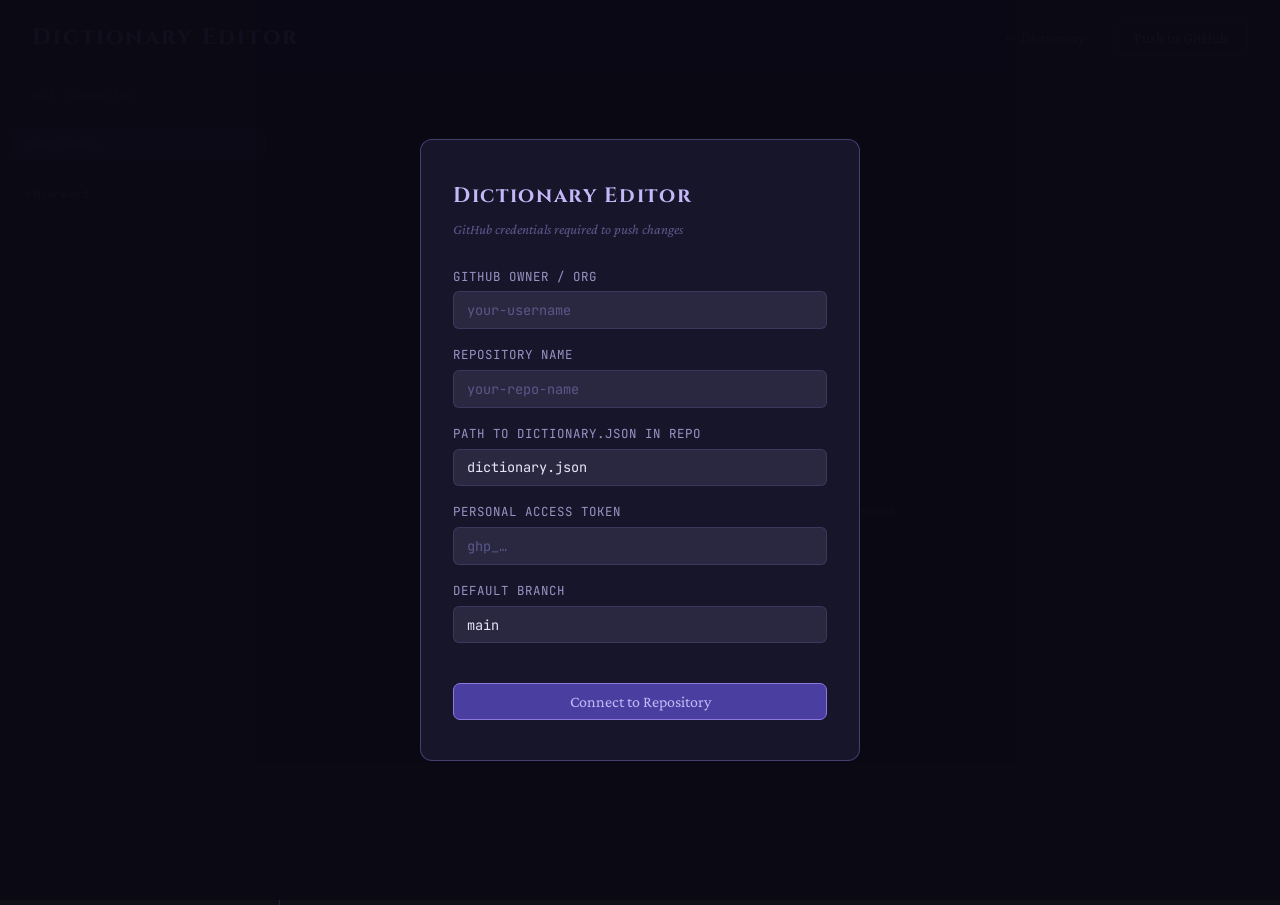
==== dictionary-editor.html @ f4f8bb79 "added dictionary files for initialization" ====
<!DOCTYPE html>
<html lang="en">
<head>
<meta charset="UTF-8">
<meta name="viewport" content="width=device-width, initial-scale=1.0">
<title>Dictionary Editor</title>
<link rel="preconnect" href="https://fonts.googleapis.com">
<link href="https://fonts.googleapis.com/css2?family=Cinzel:wght@400;600&family=Crimson+Pro:ital,wght@0,300;0,400;1,300;1,400&family=JetBrains+Mono:wght@400&display=swap" rel="stylesheet">
<link href="./dictionary-editor.css" rel="stylesheet">
</head>
<body>

<!-- AUTH OVERLAY -->
<div id="auth-overlay">
  <div class="auth-box">
    <h2>Dictionary Editor</h2>
    <p>GitHub credentials required to push changes</p>
    <div class="field-group">
      <label>GitHub Owner / Org</label>
      <input type="text" id="gh-owner" placeholder="your-username" autocomplete="off">
    </div>
    <div class="field-group">
      <label>Repository Name</label>
      <input type="text" id="gh-repo" placeholder="your-repo-name" autocomplete="off">
    </div>
    <div class="field-group">
      <label>Path to dictionary.json in repo</label>
      <input type="text" id="gh-path" placeholder="dictionary.json" value="dictionary.json" autocomplete="off">
    </div>
    <div class="field-group">
      <label>Personal Access Token</label>
      <input type="password" id="gh-pat" placeholder="ghp_…" autocomplete="off">
    </div>
    <div class="field-group">
      <label>Default Branch</label>
      <input type="text" id="gh-branch" placeholder="main" value="main" autocomplete="off">
    </div>
    <div class="auth-error" id="auth-error"></div>
    <button class="btn btn-primary" onclick="authenticate()">Connect to Repository</button>
  </div>
</div>

<!-- PUSH MODAL -->
<div id="push-modal">
  <div class="modal-box">
    <h3>Push Changes</h3>
    <div class="branch-preview" id="branch-name-display"></div>
    <div class="changes-summary" id="changes-summary"></div>
    <div class="field-group">
      <label>Commit message</label>
      <input type="text" id="commit-message" placeholder="Dictionary edits via browser editor">
    </div>
    <div class="auth-error" id="push-error"></div>
    <div class="modal-actions" style="margin-top:1rem;">
      <button class="btn" onclick="closePushModal()">Cancel</button>
      <button class="btn btn-success" onclick="confirmPush()">Push Branch</button>
    </div>
  </div>
</div>

<!-- TOAST -->
<div id="toast"></div>

<!-- MAIN UI -->
<header>
  <div>
    <h1>Dictionary Editor</h1>
    <div class="meta" id="repo-meta"></div>
  </div>
  <div class="header-actions">
    <span class="modified-count" id="modified-count" style="display:none"></span>
    <button class="btn" onclick="window.open('dictionary.html','_blank')">← Dictionary</button>
    <button class="btn btn-success" onclick="openPushModal()">Push to GitHub</button>
  </div>
</header>

<div id="status-bar"><span class="status-info">Not connected</span></div>

<div class="editor-layout">
  <div id="sidebar">
    <div class="sidebar-search">
      <input type="text" id="sidebar-search" placeholder="Filter words…" oninput="filterWordList(this.value)">
    </div>
    <div class="sidebar-actions">
      <button class="btn btn-sm" onclick="openNewWordEditor()">+ New word</button>
    </div>
    <div id="word-list"></div>
  </div>
  <div id="editor-panel">
    <div class="editor-empty">Select a word to edit, or add a new one</div>
  </div>
</div>

<script type="text/javascript" src="./dictionary-editor.js"></script>
</body>
</html>
---- dictionary-editor.css ----
:root {
    --bg: #0f0e17;
    --bg-card: #16152a;
    --bg-card-hover: #1c1b35;
    --border: rgba(139, 120, 220, 0.18);
    --border-hover: rgba(139, 120, 220, 0.4);
    --purple-light: #c4b8f8;
    --purple-mid: #8b78dc;
    --purple-dim: #4a3fa0;
    --blue-light: #a8c8f8;
    --blue-mid: #4a90d9;
    --text-primary: #e8e4f8;
    --text-secondary: #9993c4;
    --text-dim: #5c578a;
    --charcoal: #2a2840;
    --charcoal-light: #3d3a60;
    --green: #9adba8;
    --green-dim: rgba(154,219,168,0.15);
    --red: #f5a07a;
    --red-dim: rgba(245,160,122,0.15);
    --yellow: #f5c07a;
    --yellow-dim: rgba(245,192,122,0.12);
    --accent-verb: #b48ef0;
    --accent-noun: #7ab8f5;
    --accent-adj: #9adba8;
    --accent-adv: #f5c07a;
    --accent-other: #f5a07a;
}

* { box-sizing: border-box; margin: 0; padding: 0; }

body {
    background: var(--bg);
    color: var(--text-primary);
    font-family: 'Crimson Pro', Georgia, serif;
    font-size: 16px;
    line-height: 1.6;
    min-height: 100vh;
}

/* ── AUTH OVERLAY ── */
#auth-overlay {
    position: fixed;
    inset: 0;
    background: rgba(10,9,20,0.96);
    display: flex;
    align-items: center;
    justify-content: center;
    z-index: 100;
}

.auth-box {
    background: var(--bg-card);
    border: 1px solid var(--border-hover);
    border-radius: 12px;
    padding: 2.5rem 2rem;
    width: 100%;
    max-width: 440px;
}

.auth-box h2 {
    font-family: 'Cinzel', serif;
    font-size: 1.3rem;
    color: var(--purple-light);
    margin-bottom: 0.3rem;
    letter-spacing: 0.08em;
}

.auth-box p {
    color: var(--text-dim);
    font-size: 0.88rem;
    margin-bottom: 1.6rem;
    font-style: italic;
}

.field-group {
    margin-bottom: 1rem;
}

.field-group label {
    display: block;
    font-size: 0.78rem;
    letter-spacing: 0.08em;
    color: var(--text-secondary);
    text-transform: uppercase;
    font-family: 'JetBrains Mono', monospace;
    margin-bottom: 5px;
}

.field-group input, .field-group select, .field-group textarea {
    width: 100%;
    background: var(--charcoal);
    border: 1px solid var(--border);
    border-radius: 6px;
    color: var(--text-primary);
    font-family: 'JetBrains Mono', monospace;
    font-size: 0.85rem;
    padding: 0.55rem 0.8rem;
    outline: none;
    transition: border-color 0.2s;
}

.field-group input:focus, .field-group select:focus, .field-group textarea:focus {
    border-color: var(--purple-mid);
}

.field-group input::placeholder { color: var(--text-dim); }

.btn {
    display: inline-flex;
    align-items: center;
    gap: 6px;
    padding: 0.55rem 1.2rem;
    border-radius: 7px;
    font-family: 'Crimson Pro', serif;
    font-size: 0.95rem;
    cursor: pointer;
    transition: all 0.18s;
    border: 1px solid var(--border);
    background: none;
    color: var(--text-secondary);
}

.btn:hover { border-color: var(--purple-mid); color: var(--purple-light); }

.btn-primary {
    background: var(--purple-dim);
    border-color: var(--purple-mid);
    color: var(--purple-light);
    width: 100%;
    justify-content: center;
    margin-top: 0.5rem;
    font-size: 1rem;
}

.btn-primary:hover { background: #5a4fc0; }

.btn-danger { border-color: rgba(245,160,122,0.4); color: var(--red); }
.btn-danger:hover { background: var(--red-dim); }

.btn-success { border-color: rgba(154,219,168,0.4); color: var(--green); }
.btn-success:hover { background: var(--green-dim); }

.btn-sm { padding: 3px 10px; font-size: 0.82rem; }

.auth-error {
    color: var(--red);
    font-size: 0.82rem;
    margin-top: 0.7rem;
    font-style: italic;
    min-height: 1.2em;
}

/* ── HEADER ── */
header {
    display: flex;
    align-items: center;
    justify-content: space-between;
    padding: 1.2rem 2rem;
    border-bottom: 1px solid var(--border);
    background: rgba(83,74,183,0.07);
    flex-wrap: wrap;
    gap: 1rem;
}

header h1 {
    font-family: 'Cinzel', serif;
    font-size: 1.4rem;
    color: var(--purple-light);
    letter-spacing: 0.1em;
}

header .meta {
    font-size: 0.8rem;
    color: var(--text-dim);
    font-style: italic;
}

.header-actions { display: flex; gap: 8px; align-items: center; flex-wrap: wrap; }

/* ── STATUS BAR ── */
#status-bar {
    padding: 0.5rem 2rem;
    font-size: 0.82rem;
    font-family: 'JetBrains Mono', monospace;
    min-height: 2rem;
    display: flex;
    align-items: center;
    gap: 1rem;
    border-bottom: 1px solid var(--border);
    flex-wrap: wrap;
}

.status-ok   { color: var(--green); }
.status-warn { color: var(--yellow); }
.status-err  { color: var(--red); }
.status-info { color: var(--text-dim); }

/* ── LAYOUT ── */
.editor-layout {
    display: grid;
    grid-template-columns: 280px 1fr;
    height: calc(100vh - 110px);
}

/* ── SIDEBAR ── */
#sidebar {
    border-right: 1px solid var(--border);
    display: flex;
    flex-direction: column;
    overflow: hidden;
}

.sidebar-search {
    padding: 0.8rem;
    border-bottom: 1px solid var(--border);
    position: relative;
}

.sidebar-search input {
    width: 100%;
    background: var(--charcoal);
    border: 1px solid var(--border);
    border-radius: 6px;
    color: var(--text-primary);
    font-family: 'Crimson Pro', serif;
    font-size: 0.9rem;
    padding: 0.4rem 0.7rem;
    outline: none;
}

.sidebar-search input:focus { border-color: var(--purple-mid); }

.sidebar-actions {
    padding: 0.6rem 0.8rem;
    border-bottom: 1px solid var(--border);
    display: flex;
    gap: 6px;
}

#word-list {
    flex: 1;
    overflow-y: auto;
    scrollbar-width: thin;
    scrollbar-color: var(--charcoal-light) transparent;
}

.word-item {
    padding: 0.45rem 1rem;
    cursor: pointer;
    display: flex;
    align-items: center;
    justify-content: space-between;
    border-bottom: 1px solid rgba(139,120,220,0.06);
    transition: background 0.15s;
    gap: 6px;
}

.word-item:hover { background: var(--bg-card-hover); }
.word-item.active { background: var(--charcoal); border-left: 2px solid var(--purple-mid); }

.word-item-text {
    font-family: 'Cinzel', serif;
    font-size: 0.85rem;
    color: var(--purple-light);
    flex: 1;
    min-width: 0;
    overflow: hidden;
    text-overflow: ellipsis;
    white-space: nowrap;
}

.word-item-pos {
    font-family: 'JetBrains Mono', monospace;
    font-size: 0.65rem;
    color: var(--text-dim);
    flex-shrink: 0;
}

.word-item.modified .word-item-text::after {
    content: ' ●';
    color: var(--yellow);
    font-size: 0.6rem;
}

.word-item.new-word .word-item-text::after {
    content: ' ✦';
    color: var(--green);
    font-size: 0.6rem;
}

/* ── EDITOR PANEL ── */
#editor-panel {
    overflow-y: auto;
    padding: 1.5rem 2rem;
    scrollbar-width: thin;
    scrollbar-color: var(--charcoal-light) transparent;
}

.editor-empty {
    display: flex;
    align-items: center;
    justify-content: center;
    height: 100%;
    color: var(--text-dim);
    font-style: italic;
    font-size: 1rem;
}

.editor-word-title {
    font-family: 'Cinzel', serif;
    font-size: 1.6rem;
    color: var(--purple-light);
    margin-bottom: 1.2rem;
    letter-spacing: 0.06em;
    display: flex;
    align-items: center;
    gap: 1rem;
}

.editor-grid {
    display: grid;
    grid-template-columns: 1fr 1fr;
    gap: 1rem;
    margin-bottom: 1.2rem;
}

.editor-grid.full { grid-template-columns: 1fr; }

.field-group textarea {
    resize: vertical;
    min-height: 70px;
    font-family: 'Crimson Pro', serif;
    font-size: 0.95rem;
    line-height: 1.5;
}

.field-group select {
    appearance: none;
    -webkit-appearance: none;
    background-image: url("data:image/svg+xml,%3Csvg xmlns='http://www.w3.org/2000/svg' width='12' height='8' viewBox='0 0 12 8'%3E%3Cpath d='M1 1l5 5 5-5' stroke='%239993c4' stroke-width='1.5' fill='none' stroke-linecap='round'/%3E%3C/svg%3E");
    background-repeat: no-repeat;
    background-position: right 10px center;
    cursor: pointer;
}

/* array fields */
.array-field { display: flex; flex-direction: column; gap: 5px; }

.array-row {
    display: flex;
    gap: 6px;
    align-items: center;
}

.array-row input {
    flex: 1;
    background: var(--charcoal);
    border: 1px solid var(--border);
    border-radius: 6px;
    color: var(--text-primary);
    font-family: 'JetBrains Mono', monospace;
    font-size: 0.82rem;
    padding: 0.35rem 0.7rem;
    outline: none;
    transition: border-color 0.2s;
}

.array-row input:focus { border-color: var(--purple-mid); }

.array-remove {
    background: none;
    border: none;
    color: var(--text-dim);
    cursor: pointer;
    font-size: 0.9rem;
    padding: 2px 5px;
    border-radius: 4px;
    transition: color 0.15s;
    flex-shrink: 0;
}

.array-remove:hover { color: var(--red); }

.array-add {
    background: none;
    border: 1px dashed var(--border);
    border-radius: 6px;
    color: var(--text-dim);
    font-family: 'JetBrains Mono', monospace;
    font-size: 0.78rem;
    padding: 4px 10px;
    cursor: pointer;
    width: 100%;
    text-align: left;
    transition: all 0.18s;
    margin-top: 2px;
}

.array-add:hover { border-color: var(--purple-mid); color: var(--purple-light); }

/* root pills as autocomplete inputs */
.root-tag {
    display: inline-flex;
    align-items: center;
    gap: 5px;
    background: rgba(122,184,245,0.1);
    border: 1px solid rgba(122,184,245,0.3);
    border-radius: 20px;
    padding: 2px 10px;
    font-family: 'JetBrains Mono', monospace;
    font-size: 0.78rem;
    color: var(--blue-light);
    cursor: default;
}

.root-tag button {
    background: none;
    border: none;
    color: var(--text-dim);
    cursor: pointer;
    font-size: 0.7rem;
    padding: 0;
    line-height: 1;
}

.root-tag button:hover { color: var(--red); }

.roots-input-row {
    display: flex;
    gap: 6px;
    flex-wrap: wrap;
    align-items: center;
    background: var(--charcoal);
    border: 1px solid var(--border);
    border-radius: 6px;
    padding: 5px 8px;
    min-height: 36px;
    transition: border-color 0.2s;
}

.roots-input-row:focus-within { border-color: var(--purple-mid); }

.roots-input-row input {
    background: none;
    border: none;
    color: var(--text-primary);
    font-family: 'JetBrains Mono', monospace;
    font-size: 0.82rem;
    outline: none;
    min-width: 80px;
    flex: 1;
    padding: 0;
}

.editor-actions {
    display: flex;
    gap: 8px;
    margin-top: 1.5rem;
    padding-top: 1.2rem;
    border-top: 1px solid var(--border);
    flex-wrap: wrap;
}

/* ── PUSH MODAL ── */
#push-modal {
    position: fixed;
    inset: 0;
    background: rgba(10,9,20,0.92);
    display: none;
    align-items: center;
    justify-content: center;
    z-index: 200;
}

#push-modal.open { display: flex; }

.modal-box {
    background: var(--bg-card);
    border: 1px solid var(--border-hover);
    border-radius: 12px;
    padding: 2rem;
    width: 100%;
    max-width: 500px;
}

.modal-box h3 {
    font-family: 'Cinzel', serif;
    font-size: 1.1rem;
    color: var(--purple-light);
    margin-bottom: 1rem;
    letter-spacing: 0.06em;
}

.branch-preview {
    font-family: 'JetBrains Mono', monospace;
    font-size: 0.85rem;
    color: var(--green);
    background: var(--charcoal);
    border-radius: 6px;
    padding: 0.5rem 0.8rem;
    margin-bottom: 1.2rem;
    border: 1px solid rgba(154,219,168,0.2);
}

.changes-summary {
    font-size: 0.88rem;
    color: var(--text-secondary);
    margin-bottom: 1.2rem;
    line-height: 1.7;
}

.changes-summary span { font-family: 'JetBrains Mono', monospace; color: var(--yellow); }

.modal-actions { display: flex; gap: 8px; justify-content: flex-end; }

/* ── TOAST ── */
#toast {
    position: fixed;
    bottom: 2rem;
    right: 2rem;
    background: var(--charcoal);
    border: 1px solid var(--border);
    border-radius: 8px;
    padding: 0.7rem 1.2rem;
    font-size: 0.88rem;
    color: var(--text-primary);
    transform: translateY(20px);
    opacity: 0;
    transition: all 0.25s;
    pointer-events: none;
    max-width: 320px;
    z-index: 300;
}

#toast.show { opacity: 1; transform: translateY(0); }
#toast.success { border-color: rgba(154,219,168,0.5); color: var(--green); }
#toast.error { border-color: rgba(245,160,122,0.5); color: var(--red); }

.modified-count {
    font-family: 'JetBrains Mono', monospace;
    font-size: 0.75rem;
    color: var(--yellow);
    padding: 2px 8px;
    border: 1px solid rgba(245,192,122,0.3);
    border-radius: 20px;
    background: var(--yellow-dim);
}

@media (max-width: 700px) {
    .editor-layout { grid-template-columns: 1fr; }
    #sidebar { height: 240px; }
    .editor-grid { grid-template-columns: 1fr; }
}
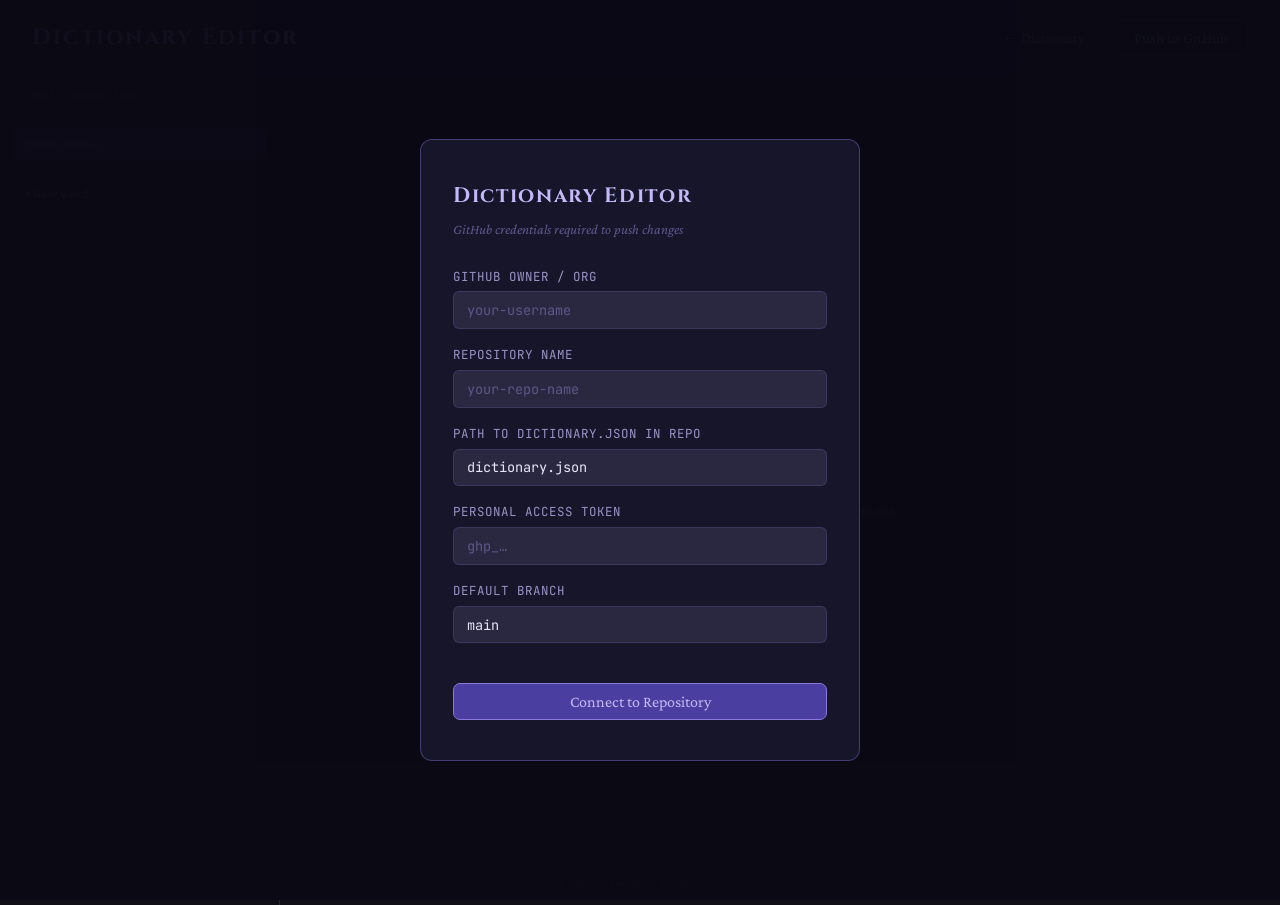
==== commit 758f9d66: "updated index.html" ====
--- a/dictionary-editor.html
+++ b/dictionary-editor.html
@@ -6,7 +6,7 @@
 <title>Dictionary Editor</title>
 <link rel="preconnect" href="https://fonts.googleapis.com">
 <link href="https://fonts.googleapis.com/css2?family=Cinzel:wght@400;600&family=Crimson+Pro:ital,wght@0,300;0,400;1,300;1,400&family=JetBrains+Mono:wght@400&display=swap" rel="stylesheet">
-<link href="./dictionary-editor.css" rel="stylesheet">
+<link href="./stylesheets/dictionary-editor.css" rel="stylesheet">
 </head>
 <body>
 
@@ -14,6 +14,7 @@
 <div id="auth-overlay">
   <div class="auth-box">
     <h2>Dictionary Editor</h2>
+    
     <p>GitHub credentials required to push changes</p>
     <div class="field-group">
       <label>GitHub Owner / Org</label>
@@ -90,7 +91,7 @@
     <div class="editor-empty">Select a word to edit, or add a new one</div>
   </div>
 </div>
-
-<script type="text/javascript" src="./dictionary-editor.js"></script>
+<div id="footer">© 2026 Sara Laudeman. All rights reserved.</div>
+<script type="text/javascript" src="./js/dictionary-editor.js"></script>
 </body>
 </html>
--- a/stylesheets/dictionary-editor.css
+++ b/stylesheets/dictionary-editor.css
@@ -0,0 +1,569 @@
+:root {
+    --bg: #0f0e17;
+    --bg-card: #16152a;
+    --bg-card-hover: #1c1b35;
+    --border: rgba(139, 120, 220, 0.18);
+    --border-hover: rgba(139, 120, 220, 0.4);
+    --purple-light: #c4b8f8;
+    --purple-mid: #8b78dc;
+    --purple-dim: #4a3fa0;
+    --blue-light: #a8c8f8;
+    --blue-mid: #4a90d9;
+    --text-primary: #e8e4f8;
+    --text-secondary: #9993c4;
+    --text-dim: #5c578a;
+    --charcoal: #2a2840;
+    --charcoal-light: #3d3a60;
+    --green: #9adba8;
+    --green-dim: rgba(154,219,168,0.15);
+    --red: #f5a07a;
+    --red-dim: rgba(245,160,122,0.15);
+    --yellow: #f5c07a;
+    --yellow-dim: rgba(245,192,122,0.12);
+    --accent-verb: #b48ef0;
+    --accent-noun: #7ab8f5;
+    --accent-adj: #9adba8;
+    --accent-adv: #f5c07a;
+    --accent-other: #f5a07a;
+}
+
+* { box-sizing: border-box; margin: 0; padding: 0; }
+
+body {
+    background: var(--bg);
+    color: var(--text-primary);
+    font-family: 'Crimson Pro', Georgia, serif;
+    font-size: 16px;
+    line-height: 1.6;
+    min-height: 100vh;
+}
+
+/* ── AUTH OVERLAY ── */
+#auth-overlay {
+    position: fixed;
+    inset: 0;
+    background: rgba(10,9,20,0.96);
+    display: flex;
+    align-items: center;
+    justify-content: center;
+    z-index: 100;
+}
+
+.auth-box {
+    background: var(--bg-card);
+    border: 1px solid var(--border-hover);
+    border-radius: 12px;
+    padding: 2.5rem 2rem;
+    width: 100%;
+    max-width: 440px;
+}
+
+.auth-box h2 {
+    font-family: 'Cinzel', serif;
+    font-size: 1.3rem;
+    color: var(--purple-light);
+    margin-bottom: 0.3rem;
+    letter-spacing: 0.08em;
+}
+
+.auth-box p {
+    color: var(--text-dim);
+    font-size: 0.88rem;
+    margin-bottom: 1.6rem;
+    font-style: italic;
+}
+
+.field-group {
+    margin-bottom: 1rem;
+}
+
+.field-group label {
+    display: block;
+    font-size: 0.78rem;
+    letter-spacing: 0.08em;
+    color: var(--text-secondary);
+    text-transform: uppercase;
+    font-family: 'JetBrains Mono', monospace;
+    margin-bottom: 5px;
+}
+
+.field-group input, .field-group select, .field-group textarea {
+    width: 100%;
+    background: var(--charcoal);
+    border: 1px solid var(--border);
+    border-radius: 6px;
+    color: var(--text-primary);
+    font-family: 'JetBrains Mono', monospace;
+    font-size: 0.85rem;
+    padding: 0.55rem 0.8rem;
+    outline: none;
+    transition: border-color 0.2s;
+}
+
+.field-group input:focus, .field-group select:focus, .field-group textarea:focus {
+    border-color: var(--purple-mid);
+}
+
+.field-group input::placeholder { color: var(--text-dim); }
+
+.btn {
+    display: inline-flex;
+    align-items: center;
+    gap: 6px;
+    padding: 0.55rem 1.2rem;
+    border-radius: 7px;
+    font-family: 'Crimson Pro', serif;
+    font-size: 0.95rem;
+    cursor: pointer;
+    transition: all 0.18s;
+    border: 1px solid var(--border);
+    background: none;
+    color: var(--text-secondary);
+}
+
+.btn:hover { border-color: var(--purple-mid); color: var(--purple-light); }
+
+.btn-primary {
+    background: var(--purple-dim);
+    border-color: var(--purple-mid);
+    color: var(--purple-light);
+    width: 100%;
+    justify-content: center;
+    margin-top: 0.5rem;
+    font-size: 1rem;
+}
+
+.btn-primary:hover { background: #5a4fc0; }
+
+.btn-danger { border-color: rgba(245,160,122,0.4); color: var(--red); }
+.btn-danger:hover { background: var(--red-dim); }
+
+.btn-success { border-color: rgba(154,219,168,0.4); color: var(--green); }
+.btn-success:hover { background: var(--green-dim); }
+
+.btn-sm { padding: 3px 10px; font-size: 0.82rem; }
+
+.auth-error {
+    color: var(--red);
+    font-size: 0.82rem;
+    margin-top: 0.7rem;
+    font-style: italic;
+    min-height: 1.2em;
+}
+
+/* ── HEADER ── */
+header {
+    display: flex;
+    align-items: center;
+    justify-content: space-between;
+    padding: 1.2rem 2rem;
+    border-bottom: 1px solid var(--border);
+    background: rgba(83,74,183,0.07);
+    flex-wrap: wrap;
+    gap: 1rem;
+}
+
+header h1 {
+    font-family: 'Cinzel', serif;
+    font-size: 1.4rem;
+    color: var(--purple-light);
+    letter-spacing: 0.1em;
+}
+
+header .meta {
+    font-size: 0.8rem;
+    color: var(--text-dim);
+    font-style: italic;
+}
+
+.header-actions { display: flex; gap: 8px; align-items: center; flex-wrap: wrap; }
+
+/* ── STATUS BAR ── */
+#status-bar {
+    padding: 0.5rem 2rem;
+    font-size: 0.82rem;
+    font-family: 'JetBrains Mono', monospace;
+    min-height: 2rem;
+    display: flex;
+    align-items: center;
+    gap: 1rem;
+    border-bottom: 1px solid var(--border);
+    flex-wrap: wrap;
+}
+
+.status-ok   { color: var(--green); }
+.status-warn { color: var(--yellow); }
+.status-err  { color: var(--red); }
+.status-info { color: var(--text-dim); }
+
+/* ── LAYOUT ── */
+.editor-layout {
+    display: grid;
+    grid-template-columns: 280px 1fr;
+    height: calc(100vh - 110px);
+}
+
+/* ── SIDEBAR ── */
+#sidebar {
+    border-right: 1px solid var(--border);
+    display: flex;
+    flex-direction: column;
+    overflow: hidden;
+}
+
+.sidebar-search {
+    padding: 0.8rem;
+    border-bottom: 1px solid var(--border);
+    position: relative;
+}
+
+.sidebar-search input {
+    width: 100%;
+    background: var(--charcoal);
+    border: 1px solid var(--border);
+    border-radius: 6px;
+    color: var(--text-primary);
+    font-family: 'Crimson Pro', serif;
+    font-size: 0.9rem;
+    padding: 0.4rem 0.7rem;
+    outline: none;
+}
+
+.sidebar-search input:focus { border-color: var(--purple-mid); }
+
+.sidebar-actions {
+    padding: 0.6rem 0.8rem;
+    border-bottom: 1px solid var(--border);
+    display: flex;
+    gap: 6px;
+}
+
+#word-list {
+    flex: 1;
+    overflow-y: auto;
+    scrollbar-width: thin;
+    scrollbar-color: var(--charcoal-light) transparent;
+}
+
+.word-item {
+    padding: 0.45rem 1rem;
+    cursor: pointer;
+    display: flex;
+    align-items: center;
+    justify-content: space-between;
+    border-bottom: 1px solid rgba(139,120,220,0.06);
+    transition: background 0.15s;
+    gap: 6px;
+}
+
+.word-item:hover { background: var(--bg-card-hover); }
+.word-item.active { background: var(--charcoal); border-left: 2px solid var(--purple-mid); }
+
+.word-item-text {
+    font-family: 'Cinzel', serif;
+    font-size: 0.85rem;
+    color: var(--purple-light);
+    flex: 1;
+    min-width: 0;
+    overflow: hidden;
+    text-overflow: ellipsis;
+    white-space: nowrap;
+}
+
+.word-item-pos {
+    font-family: 'JetBrains Mono', monospace;
+    font-size: 0.65rem;
+    color: var(--text-dim);
+    flex-shrink: 0;
+}
+
+.word-item.modified .word-item-text::after {
+    content: ' ●';
+    color: var(--yellow);
+    font-size: 0.6rem;
+}
+
+.word-item.new-word .word-item-text::after {
+    content: ' ✦';
+    color: var(--green);
+    font-size: 0.6rem;
+}
+
+/* ── EDITOR PANEL ── */
+#editor-panel {
+    overflow-y: auto;
+    padding: 1.5rem 2rem;
+    scrollbar-width: thin;
+    scrollbar-color: var(--charcoal-light) transparent;
+}
+
+.editor-empty {
+    display: flex;
+    align-items: center;
+    justify-content: center;
+    height: 100%;
+    color: var(--text-dim);
+    font-style: italic;
+    font-size: 1rem;
+}
+
+.editor-word-title {
+    font-family: 'Cinzel', serif;
+    font-size: 1.6rem;
+    color: var(--purple-light);
+    margin-bottom: 1.2rem;
+    letter-spacing: 0.06em;
+    display: flex;
+    align-items: center;
+    gap: 1rem;
+}
+
+.editor-grid {
+    display: grid;
+    grid-template-columns: 1fr 1fr;
+    gap: 1rem;
+    margin-bottom: 1.2rem;
+}
+
+.editor-grid.full { grid-template-columns: 1fr; }
+
+.field-group textarea {
+    resize: vertical;
+    min-height: 70px;
+    font-family: 'Crimson Pro', serif;
+    font-size: 0.95rem;
+    line-height: 1.5;
+}
+
+.field-group select {
+    appearance: none;
+    -webkit-appearance: none;
+    background-image: url("data:image/svg+xml,%3Csvg xmlns='http://www.w3.org/2000/svg' width='12' height='8' viewBox='0 0 12 8'%3E%3Cpath d='M1 1l5 5 5-5' stroke='%239993c4' stroke-width='1.5' fill='none' stroke-linecap='round'/%3E%3C/svg%3E");
+    background-repeat: no-repeat;
+    background-position: right 10px center;
+    cursor: pointer;
+}
+
+/* array fields */
+.array-field { display: flex; flex-direction: column; gap: 5px; }
+
+.array-row {
+    display: flex;
+    gap: 6px;
+    align-items: center;
+}
+
+.array-row input {
+    flex: 1;
+    background: var(--charcoal);
+    border: 1px solid var(--border);
+    border-radius: 6px;
+    color: var(--text-primary);
+    font-family: 'JetBrains Mono', monospace;
+    font-size: 0.82rem;
+    padding: 0.35rem 0.7rem;
+    outline: none;
+    transition: border-color 0.2s;
+}
+
+.array-row input:focus { border-color: var(--purple-mid); }
+
+.array-remove {
+    background: none;
+    border: none;
+    color: var(--text-dim);
+    cursor: pointer;
+    font-size: 0.9rem;
+    padding: 2px 5px;
+    border-radius: 4px;
+    transition: color 0.15s;
+    flex-shrink: 0;
+}
+
+.array-remove:hover { color: var(--red); }
+
+.array-add {
+    background: none;
+    border: 1px dashed var(--border);
+    border-radius: 6px;
+    color: var(--text-dim);
+    font-family: 'JetBrains Mono', monospace;
+    font-size: 0.78rem;
+    padding: 4px 10px;
+    cursor: pointer;
+    width: 100%;
+    text-align: left;
+    transition: all 0.18s;
+    margin-top: 2px;
+}
+
+.array-add:hover { border-color: var(--purple-mid); color: var(--purple-light); }
+
+/* root pills as autocomplete inputs */
+.root-tag {
+    display: inline-flex;
+    align-items: center;
+    gap: 5px;
+    background: rgba(122,184,245,0.1);
+    border: 1px solid rgba(122,184,245,0.3);
+    border-radius: 20px;
+    padding: 2px 10px;
+    font-family: 'JetBrains Mono', monospace;
+    font-size: 0.78rem;
+    color: var(--blue-light);
+    cursor: default;
+}
+
+.root-tag button {
+    background: none;
+    border: none;
+    color: var(--text-dim);
+    cursor: pointer;
+    font-size: 0.7rem;
+    padding: 0;
+    line-height: 1;
+}
+
+.root-tag button:hover { color: var(--red); }
+
+.roots-input-row {
+    display: flex;
+    gap: 6px;
+    flex-wrap: wrap;
+    align-items: center;
+    background: var(--charcoal);
+    border: 1px solid var(--border);
+    border-radius: 6px;
+    padding: 5px 8px;
+    min-height: 36px;
+    transition: border-color 0.2s;
+}
+
+.roots-input-row:focus-within { border-color: var(--purple-mid); }
+
+.roots-input-row input {
+    background: none;
+    border: none;
+    color: var(--text-primary);
+    font-family: 'JetBrains Mono', monospace;
+    font-size: 0.82rem;
+    outline: none;
+    min-width: 80px;
+    flex: 1;
+    padding: 0;
+}
+
+.editor-actions {
+    display: flex;
+    gap: 8px;
+    margin-top: 1.5rem;
+    padding-top: 1.2rem;
+    border-top: 1px solid var(--border);
+    flex-wrap: wrap;
+}
+
+/* ── PUSH MODAL ── */
+#push-modal {
+    position: fixed;
+    inset: 0;
+    background: rgba(10,9,20,0.92);
+    display: none;
+    align-items: center;
+    justify-content: center;
+    z-index: 200;
+}
+
+#push-modal.open { display: flex; }
+
+.modal-box {
+    background: var(--bg-card);
+    border: 1px solid var(--border-hover);
+    border-radius: 12px;
+    padding: 2rem;
+    width: 100%;
+    max-width: 500px;
+}
+
+.modal-box h3 {
+    font-family: 'Cinzel', serif;
+    font-size: 1.1rem;
+    color: var(--purple-light);
+    margin-bottom: 1rem;
+    letter-spacing: 0.06em;
+}
+
+.branch-preview {
+    font-family: 'JetBrains Mono', monospace;
+    font-size: 0.85rem;
+    color: var(--green);
+    background: var(--charcoal);
+    border-radius: 6px;
+    padding: 0.5rem 0.8rem;
+    margin-bottom: 1.2rem;
+    border: 1px solid rgba(154,219,168,0.2);
+}
+
+.changes-summary {
+    font-size: 0.88rem;
+    color: var(--text-secondary);
+    margin-bottom: 1.2rem;
+    line-height: 1.7;
+}
+
+.changes-summary span { font-family: 'JetBrains Mono', monospace; color: var(--yellow); }
+
+.modal-actions { display: flex; gap: 8px; justify-content: flex-end; }
+
+/* ── TOAST ── */
+#toast {
+    position: fixed;
+    bottom: 2rem;
+    right: 2rem;
+    background: var(--charcoal);
+    border: 1px solid var(--border);
+    border-radius: 8px;
+    padding: 0.7rem 1.2rem;
+    font-size: 0.88rem;
+    color: var(--text-primary);
+    transform: translateY(20px);
+    opacity: 0;
+    transition: all 0.25s;
+    pointer-events: none;
+    max-width: 320px;
+    z-index: 300;
+}
+
+#toast.show { opacity: 1; transform: translateY(0); }
+#toast.success { border-color: rgba(154,219,168,0.5); color: var(--green); }
+#toast.error { border-color: rgba(245,160,122,0.5); color: var(--red); }
+
+.modified-count {
+    font-family: 'JetBrains Mono', monospace;
+    font-size: 0.75rem;
+    color: var(--yellow);
+    padding: 2px 8px;
+    border: 1px solid rgba(245,192,122,0.3);
+    border-radius: 20px;
+    background: var(--yellow-dim);
+}
+
+@media (max-width: 700px) {
+    .editor-layout { grid-template-columns: 1fr; }
+    #sidebar { height: 240px; }
+    .editor-grid { grid-template-columns: 1fr; }
+}
+
+#footer {
+  position: fixed;
+  bottom: 0;
+  left: 0;
+  right: 0;
+  text-align: center;
+  padding: 0.5rem;
+  font-size: 0.75rem;
+  color: var(--text-dim);
+  background: linear-gradient(0deg, var(--bg) 60%, transparent 100%);
+  pointer-events: none;
+  letter-spacing: 0.06em;
+  font-style: italic;
+}
